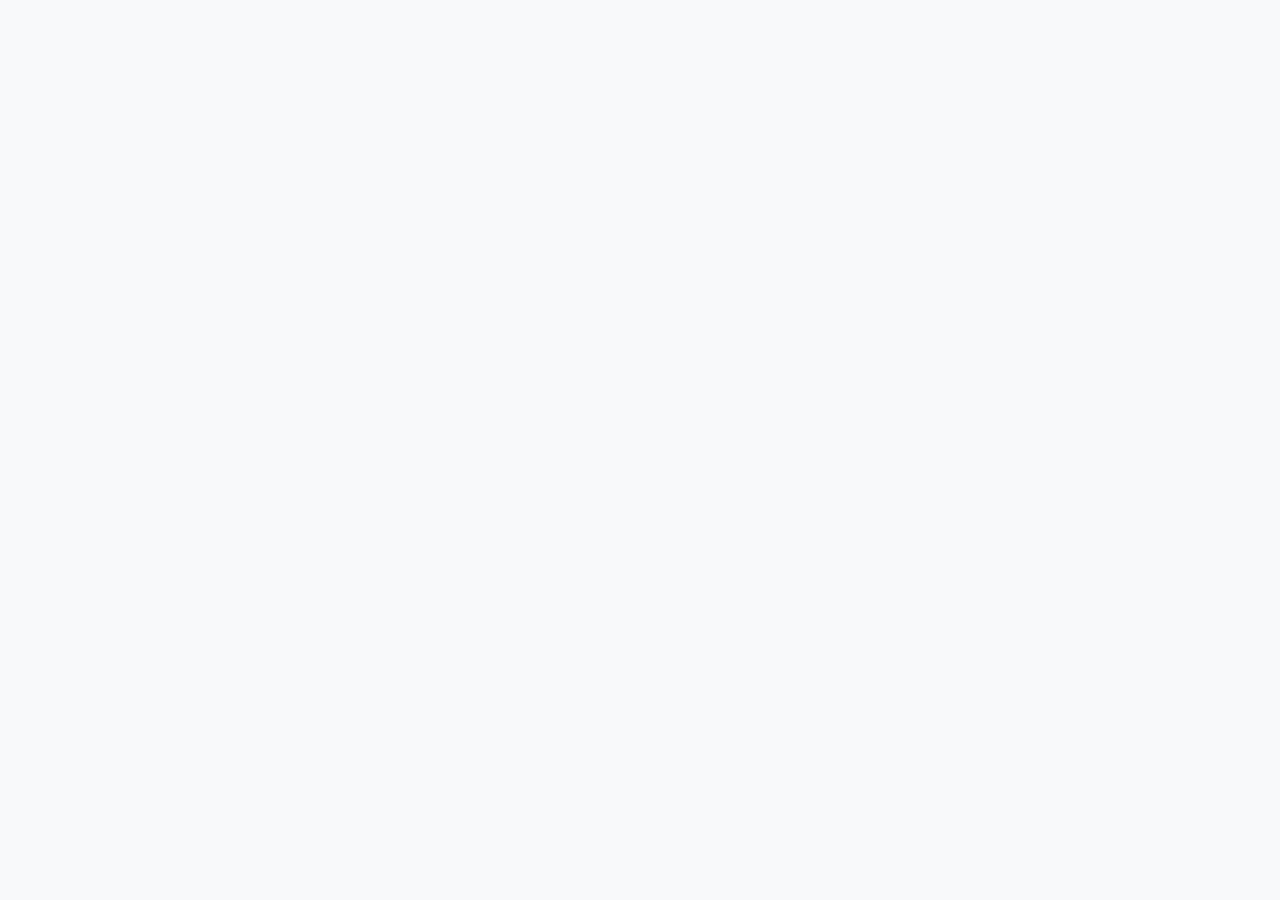
==== website/static/html/index.html @ 75042510 "初步尝试添加前端，稍后继续调试" ====
<!DOCTYPE html>
<html lang="zh-CN">
<head>
    <meta charset="UTF-8">
    <meta name="viewport" content="width=device-width, initial-scale=1.0">
    <title>聊天应用</title>
    <link rel="stylesheet" href="../css/style.css">
</head>
<body>
    <div id="app">
        <!-- 登录/注册页面 -->
        <div id="auth-page" class="page hidden">
            <div class="auth-container">
                <div class="auth-card">
                    <h1>聊天应用</h1>
                    
                    <!-- 登录表单 -->
                    <form id="login-form" class="auth-form active">
                        <h2>登录</h2>
                        <div class="form-group">
                            <label>用户名</label>
                            <input type="text" id="login-name" placeholder="输入用户名" required>
                        </div>
                        <div class="form-group">
                            <label>密码</label>
                            <input type="password" id="login-password" placeholder="输入密码" required>
                        </div>
                        <div class="form-group checkbox">
                            <input type="checkbox" id="login-remember">
                            <label for="login-remember">记住我</label>
                        </div>
                        <button type="submit" class="btn btn-primary">登录</button>
                        <p class="form-switch">没有账号？<a href="#" onclick="switchAuthForm(event)">去注册</a></p>
                    </form>
                    
                    <!-- 注册表单 -->
                    <form id="signup-form" class="auth-form">
                        <h2>注册</h2>
                        <div class="form-group">
                            <label>用户名</label>
                            <input type="text" id="signup-name" placeholder="输入用户名" required>
                        </div>
                        <div class="form-group">
                            <label>邮箱</label>
                            <input type="email" id="signup-email" placeholder="输入邮箱" required>
                        </div>
                        <div class="form-group">
                            <label>密码</label>
                            <input type="password" id="signup-password" placeholder="输入密码" required>
                        </div>
                        <div class="form-group">
                            <label>头像（可选）</label>
                            <input type="file" id="signup-image" accept="image/*">
                            <small>支持 jpg、png 等常见格式</small>
                        </div>
                        <div id="signup-error" class="error-message"></div>
                        <button type="submit" class="btn btn-primary">注册</button>
                        <p class="form-switch">已有账号？<a href="#" onclick="switchAuthForm(event)">去登录</a></p>
                    </form>
                    
                    <div id="auth-error" class="error-message"></div>
                </div>
            </div>
        </div>

        <!-- 主聊天页面 -->
        <div id="main-page" class="page hidden">
            <div class="main-container">
                <!-- 左侧栏：用户信息 + 好友列表 -->
                <div class="sidebar">
                    <!-- 用户信息栏 -->
                    <div class="user-info">
                        <img id="user-avatar" src="" alt="头像" class="avatar">
                        <div class="user-details">
                            <div id="user-name" class="username"></div>
                            <div id="user-email" class="email"></div>
                        </div>
                        <button id="logout-btn" class="btn-logout" title="登出">⏻</button>
                    </div>

                    <!-- 搜索框 -->
                    <div class="search-box">
                        <input 
                            type="text" 
                            id="search-input" 
                            placeholder="搜索用户..."
                            class="search-input"
                        >
                    </div>

                    <!-- 标签切换 -->
                    <div class="tabs">
                        <button class="tab-btn active" data-tab="friends">好友</button>
                        <button class="tab-btn" data-tab="requests">
                            申请
                            <span id="request-badge" class="badge hidden">0</span>
                        </button>
                        <button class="tab-btn" data-tab="search">搜索</button>
                    </div>

                    <!-- 好友列表 -->
                    <div id="friends-tab" class="tab-content active">
                        <div id="friends-list" class="friends-list">
                            <div class="empty-state">暂无好友</div>
                        </div>
                    </div>

                    <!-- 待审核申请 -->
                    <div id="requests-tab" class="tab-content">
                        <div id="requests-list" class="requests-list">
                            <div class="empty-state">暂无待审核申请</div>
                        </div>
                    </div>

                    <!-- 搜索结果 -->
                    <div id="search-tab" class="tab-content">
                        <div id="search-results" class="search-results">
                            <div class="empty-state">输入用户名搜索</div>
                        </div>
                    </div>
                </div>

                <!-- 右侧：聊天区 -->
                <div class="chat-area">
                    <!-- 聊天头部 -->
                    <div id="chat-header" class="chat-header hidden">
                        <div class="chat-header-info">
                            <img id="chat-friend-avatar" src="" alt="头像" class="avatar-small">
                            <div>
                                <div id="chat-friend-name" class="chat-friend-name"></div>
                                <div id="chat-status" class="chat-status">离线</div>
                            </div>
                        </div>
                        <button id="delete-friend-btn" class="btn btn-danger btn-small">删除好友</button>
                    </div>

                    <!-- 消息列表 -->
                    <div id="messages-container" class="messages-container">
                        <div class="empty-state">选择好友开始聊天</div>
                    </div>

                    <!-- 输入区 -->
                    <div id="input-area" class="input-area hidden">
                        <div class="input-toolbar">
                            <button id="image-btn" class="btn-icon" title="发送图片">
                                <span>🖼️</span>
                            </button>
                            <input type="file" id="image-input" accept="image/*" style="display: none;">
                        </div>
                        <div class="input-group">
                            <textarea 
                                id="message-input" 
                                class="message-input" 
                                placeholder="输入消息... (Enter 发送, Shift+Enter 换行)"
                                rows="3"
                            ></textarea>
                            <button id="send-btn" class="btn btn-primary">发送</button>
                        </div>
                        <div id="upload-progress" class="upload-progress hidden">
                            <div class="progress-bar">
                                <div class="progress-fill"></div>
                            </div>
                            <span>上传中...</span>
                        </div>
                    </div>
                </div>
            </div>
        </div>

        <!-- 全局加载指示器 -->
        <div id="loading-indicator" class="loading-indicator hidden">
            <div class="spinner"></div>
        </div>

        <!-- 全局错误提示 -->
        <div id="error-toast" class="error-toast hidden"></div>
    </div>

    <!-- 引入依赖 -->
    <script src="https://cdn.socket.io/4.5.4/socket.io.js"></script>
    
    <!-- 引入应用脚本 -->
    <script src="../js/state.js"></script>
    <script src="../js/api.js"></script>
    <script src="../js/socket.js"></script>
    <script src="../js/auth.js"></script>
    <script src="../js/friends.js"></script>
    <script src="../js/chat.js"></script>
    <script src="../js/main.js"></script>
</body>
</html>
---- website/static/css/style.css ----
/* ==================== 全局样式 ==================== */
* {
    margin: 0;
    padding: 0;
    box-sizing: border-box;
}

:root {
    --primary-color: #007bff;
    --primary-hover: #0056b3;
    --danger-color: #dc3545;
    --success-color: #28a745;
    --bg-light: #f8f9fa;
    --bg-white: #ffffff;
    --border-color: #dee2e6;
    --text-dark: #212529;
    --text-muted: #6c757d;
    --shadow-sm: 0 1px 3px rgba(0, 0, 0, 0.1);
    --shadow-md: 0 4px 12px rgba(0, 0, 0, 0.15);
}

body {
    font-family: -apple-system, BlinkMacSystemFont, 'Segoe UI', Roboto, 'Helvetica Neue', Arial, sans-serif;
    background-color: var(--bg-light);
    color: var(--text-dark);
    line-height: 1.5;
}

/* ==================== 通用组件 ==================== */
.btn {
    padding: 8px 16px;
    border: none;
    border-radius: 4px;
    cursor: pointer;
    font-size: 14px;
    font-weight: 500;
    transition: all 0.3s ease;
    display: inline-flex;
    align-items: center;
    gap: 8px;
}

.btn-primary {
    background-color: var(--primary-color);
    color: white;
}

.btn-primary:hover {
    background-color: var(--primary-hover);
}

.btn-danger {
    background-color: var(--danger-color);
    color: white;
}

.btn-danger:hover {
    background-color: #c82333;
}

.btn-small {
    padding: 4px 8px;
    font-size: 12px;
}

.btn-icon {
    background: none;
    border: none;
    cursor: pointer;
    font-size: 20px;
    padding: 4px 8px;
    border-radius: 4px;
    transition: background-color 0.2s;
}

.btn-icon:hover {
    background-color: var(--bg-light);
}

.btn-logout {
    background: none;
    border: none;
    font-size: 18px;
    cursor: pointer;
    padding: 4px 8px;
    border-radius: 4px;
    transition: background-color 0.2s;
}

.btn-logout:hover {
    background-color: #ffe6e6;
}

.error-message {
    color: var(--danger-color);
    font-size: 12px;
    margin-top: 4px;
}

.empty-state {
    text-align: center;
    color: var(--text-muted);
    padding: 40px 20px;
    font-size: 14px;
}

.badge {
    display: inline-block;
    background-color: var(--danger-color);
    color: white;
    border-radius: 12px;
    padding: 2px 6px;
    font-size: 12px;
    min-width: 20px;
    text-align: center;
}

.badge.hidden {
    display: none;
}

.hidden {
    display: none !important;
}

/* ==================== 认证��面 ==================== */
.page {
    display: block;
}

.page.hidden {
    display: none;
}

.auth-container {
    min-height: 100vh;
    display: flex;
    justify-content: center;
    align-items: center;
    background: linear-gradient(135deg, #667eea 0%, #764ba2 100%);
    padding: 20px;
}

.auth-card {
    background: white;
    border-radius: 8px;
    box-shadow: var(--shadow-md);
    width: 100%;
    max-width: 400px;
    padding: 40px;
}

.auth-card h1 {
    text-align: center;
    margin-bottom: 30px;
    color: var(--primary-color);
    font-size: 28px;
}

.auth-form {
    display: none;
}

.auth-form.active {
    display: block;
}

.auth-form h2 {
    font-size: 20px;
    margin-bottom: 20px;
    color: var(--text-dark);
}

.form-group {
    margin-bottom: 16px;
}

.form-group label {
    display: block;
    margin-bottom: 6px;
    font-size: 14px;
    font-weight: 500;
    color: var(--text-dark);
}

.form-group input[type="text"],
.form-group input[type="email"],
.form-group input[type="password"],
.form-group input[type="file"] {
    width: 100%;
    padding: 10px 12px;
    border: 1px solid var(--border-color);
    border-radius: 4px;
    font-size: 14px;
    transition: border-color 0.2s;
}

.form-group input[type="text"]:focus,
.form-group input[type="email"]:focus,
.form-group input[type="password"]:focus {
    outline: none;
    border-color: var(--primary-color);
    box-shadow: 0 0 0 3px rgba(0, 123, 255, 0.25);
}

.form-group.checkbox {
    display: flex;
    align-items: center;
    margin-bottom: 20px;
}

.form-group.checkbox input {
    width: auto;
    margin-right: 8px;
    cursor: pointer;
}

.form-group.checkbox label {
    margin: 0;
    cursor: pointer;
}

.form-group small {
    display: block;
    color: var(--text-muted);
    font-size: 12px;
    margin-top: 4px;
}

.auth-form .btn {
    width: 100%;
    justify-content: center;
    padding: 10px;
    font-size: 16px;
    margin-bottom: 16px;
}

.form-switch {
    text-align: center;
    font-size: 14px;
    color: var(--text-muted);
}

.form-switch a {
    color: var(--primary-color);
    text-decoration: none;
    cursor: pointer;
}

.form-switch a:hover {
    text-decoration: underline;
}

#auth-error {
    margin-top: 16px;
    padding: 12px;
    background-color: #f8d7da;
    border: 1px solid #f5c6cb;
    border-radius: 4px;
    color: #721c24;
}

/* ==================== 主页面布局 ==================== */
.main-container {
    display: flex;
    height: 100vh;
    background-color: var(--bg-light);
}

.sidebar {
    width: 300px;
    background-color: var(--bg-white);
    border-right: 1px solid var(--border-color);
    display: flex;
    flex-direction: column;
    box-shadow: var(--shadow-sm);
}

.user-info {
    padding: 16px;
    border-bottom: 1px solid var(--border-color);
    display: flex;
    align-items: center;
    gap: 12px;
}

.user-info .avatar {
    width: 48px;
    height: 48px;
    border-radius: 50%;
    object-fit: cover;
    background-color: var(--bg-light);
}

.user-details {
    flex: 1;
    min-width: 0;
}

.username {
    font-weight: 600;
    color: var(--text-dark);
    font-size: 14px;
    white-space: nowrap;
    overflow: hidden;
    text-overflow: ellipsis;
}

.email {
    font-size: 12px;
    color: var(--text-muted);
    white-space: nowrap;
    overflow: hidden;
    text-overflow: ellipsis;
}

.search-box {
    padding: 12px 16px;
    border-bottom: 1px solid var(--border-color);
}

.search-input {
    width: 100%;
    padding: 8px 12px;
    border: 1px solid var(--border-color);
    border-radius: 4px;
    font-size: 14px;
}

.search-input:focus {
    outline: none;
    border-color: var(--primary-color);
}

.tabs {
    display: flex;
    border-bottom: 1px solid var(--border-color);
    padding: 0 8px;
}

.tab-btn {
    flex: 1;
    padding: 12px 8px;
    border: none;
    background: none;
    cursor: pointer;
    font-size: 13px;
    font-weight: 500;
    color: var(--text-muted);
    border-bottom: 2px solid transparent;
    transition: all 0.2s;
    position: relative;
}

.tab-btn:hover {
    color: var(--text-dark);
}

.tab-btn.active {
    color: var(--primary-color);
    border-bottom-color: var(--primary-color);
}

.tab-content {
    display: none;
    flex: 1;
    overflow-y: auto;
}

.tab-content.active {
    display: flex;
    flex-direction: column;
}

/* ==================== 好友列表 ==================== */
.friends-list,
.requests-list,
.search-results {
    overflow-y: auto;
}

.friend-item,
.request-item,
.search-result-item {
    padding: 12px 16px;
    border-bottom: 1px solid var(--border-color);
    display: flex;
    align-items: center;
    gap: 12px;
    cursor: pointer;
    transition: background-color 0.2s;
}

.friend-item:hover,
.search-result-item:hover {
    background-color: var(--bg-light);
}

.friend-item.active {
    background-color: #e7f3ff;
    border-left: 3px solid var(--primary-color);
}

.friend-item img,
.request-item img,
.search-result-item img {
    width: 40px;
    height: 40px;
    border-radius: 50%;
    object-fit: cover;
    background-color: var(--bg-light);
}

.friend-info,
.request-info,
.search-result-info {
    flex: 1;
    min-width: 0;
}

.friend-name,
.request-name,
.search-result-name {
    font-size: 14px;
    font-weight: 500;
    color: var(--text-dark);
    white-space: nowrap;
    overflow: hidden;
    text-overflow: ellipsis;
}

.friend-time {
    font-size: 12px;
    color: var(--text-muted);
    margin-top: 2px;
}

.request-item {
    cursor: default;
    background-color: var(--bg-light);
}

.request-item:hover {
    background-color: var(--bg-light);
}

.request-actions {
    display: flex;
    gap: 8px;
}

.request-actions button {
    padding: 4px 8px;
    font-size: 12px;
}

.friend-actions {
    display: flex;
    gap: 4px;
}

.btn-add-friend {
    padding: 4px 8px;
    font-size: 12px;
    background-color: var(--success-color);
    color: white;
    border: none;
    border-radius: 4px;
    cursor: pointer;
}

.btn-add-friend:hover {
    background-color: #218838;
}

.btn-pending {
    padding: 4px 8px;
    font-size: 12px;
    background-color: var(--text-muted);
    color: white;
    border: none;
    border-radius: 4px;
    cursor: default;
}

/* ==================== 聊天区域 ==================== */
.chat-area {
    flex: 1;
    display: flex;
    flex-direction: column;
    background-color: var(--bg-white);
}

.chat-header {
    padding: 16px;
    border-bottom: 1px solid var(--border-color);
    display: flex;
    align-items: center;
    justify-content: space-between;
    background-color: var(--bg-white);
}

.chat-header.hidden {
    display: none;
}

.chat-header-info {
    display: flex;
    align-items: center;
    gap: 12px;
}

.avatar-small {
    width: 40px;
    height: 40px;
    border-radius: 50%;
    object-fit: cover;
    background-color: var(--bg-light);
}

.chat-friend-name {
    font-size: 16px;
    font-weight: 600;
    color: var(--text-dark);
}

.chat-status {
    font-size: 12px;
    color: var(--text-muted);
    margin-top: 2px;
}

.messages-container {
    flex: 1;
    overflow-y: auto;
    padding: 16px;
    display: flex;
    flex-direction: column;
    gap: 12px;
}

.messages-container.empty {
    justify-content: center;
    align-items: center;
}

.message {
    display: flex;
    gap: 8px;
    animation: slideIn 0.3s ease;
}

@keyframes slideIn {
    from {
        opacity: 0;
        transform: translateY(10px);
    }
    to {
        opacity: 1;
        transform: translateY(0);
    }
}

.message.own {
    justify-content: flex-end;
}

.message-avatar {
    width: 32px;
    height: 32px;
    border-radius: 50%;
    object-fit: cover;
    background-color: var(--bg-light);
    flex-shrink: 0;
}

.message.own .message-avatar {
    order: 2;
}

.message-bubble {
    max-width: 60%;
    padding: 12px;
    border-radius: 8px;
    word-break: break-word;
    font-size: 14px;
}

.message.own .message-bubble {
    background-color: var(--primary-color);
    color: white;
    border-bottom-right-radius: 2px;
}

.message:not(.own) .message-bubble {
    background-color: var(--bg-light);
    color: var(--text-dark);
    border-bottom-left-radius: 2px;
}

.message-image {
    max-width: 100%;
    max-height: 300px;
    border-radius: 8px;
    cursor: pointer;
}

.message-time {
    font-size: 11px;
    color: var(--text-muted);
    margin-top: 4px;
    text-align: right;
}

.message.own .message-time {
    text-align: right;
}

.message:not(.own) .message-time {
    text-align: left;
}

.input-area {
    padding: 16px;
    border-top: 1px solid var(--border-color);
    background-color: var(--bg-white);
}

.input-area.hidden {
    display: none;
}

.input-toolbar {
    display: flex;
    gap: 8px;
    margin-bottom: 8px;
}

.input-group {
    display: flex;
    gap: 8px;
}

.message-input {
    flex: 1;
    padding: 10px 12px;
    border: 1px solid var(--border-color);
    border-radius: 4px;
    font-size: 14px;
    font-family: inherit;
    resize: vertical;
    min-height: 36px;
    max-height: 120px;
}

.message-input:focus {
    outline: none;
    border-color: var(--primary-color);
    box-shadow: 0 0 0 3px rgba(0, 123, 255, 0.25);
}

.upload-progress {
    display: flex;
    align-items: center;
    gap: 12px;
    font-size: 12px;
    color: var(--text-muted);
    margin-top: 8px;
}

.upload-progress.hidden {
    display: none;
}

.progress-bar {
    flex: 1;
    height: 4px;
    background-color: var(--border-color);
    border-radius: 2px;
    overflow: hidden;
}

.progress-fill {
    height: 100%;
    background-color: var(--primary-color);
    width: 0%;
    transition: width 0.3s;
}

/* ==================== 加载和提示 ==================== */
.loading-indicator {
    position: fixed;
    top: 0;
    left: 0;
    right: 0;
    bottom: 0;
    background-color: rgba(0, 0, 0, 0.3);
    display: flex;
    justify-content: center;
    align-items: center;
    z-index: 999;
}

.loading-indicator.hidden {
    display: none;
}

.spinner {
    width: 40px;
    height: 40px;
    border: 4px solid rgba(255, 255, 255, 0.3);
    border-top-color: white;
    border-radius: 50%;
    animation: spin 1s linear infinite;
}

@keyframes spin {
    to {
        transform: rotate(360deg);
    }
}

.error-toast {
    position: fixed;
    bottom: 20px;
    right: 20px;
    background-color: var(--danger-color);
    color: white;
    padding: 12px 20px;
    border-radius: 4px;
    box-shadow: var(--shadow-md);
    z-index: 1000;
    animation: slideUp 0.3s ease;
}

.error-toast.hidden {
    display: none;
}

@keyframes slideUp {
    from {
        transform: translateY(100%);
        opacity: 0;
    }
    to {
        transform: translateY(0);
        opacity: 1;
    }
}

/* ==================== 响应式设计 ==================== */
@media (max-width: 768px) {
    .main-container {
        flex-direction: column;
    }

    .sidebar {
        width: 100%;
        height: auto;
        max-height: 40%;
        border-right: none;
        border-bottom: 1px solid var(--border-color);
    }

    .chat-area {
        flex: 1;
    }

    .message-bubble {
        max-width: 85%;
    }

    .auth-card {
        max-width: 100%;
    }
}

@media (max-width: 480px) {
    .auth-card {
        padding: 24px;
    }

    .message-bubble {
        max-width: 100%;
    }

    .chat-header {
        padding: 12px;
    }

    .messages-container {
        padding: 12px;
        gap: 8px;
    }

    .input-area {
        padding: 12px;
    }
}
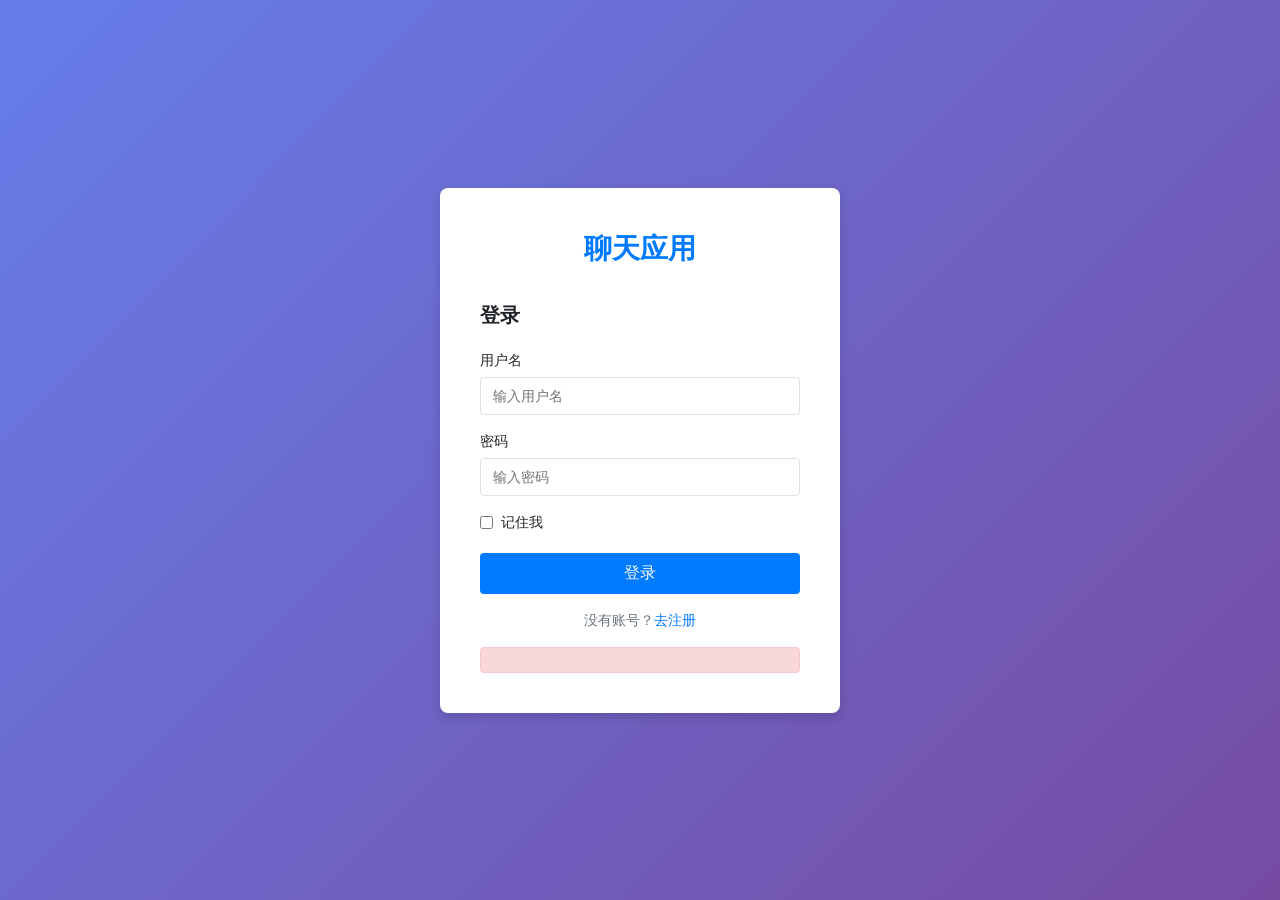
==== commit a15f3455: "先去pr一下前端" ====
--- a/website/static/html/index.html
+++ b/website/static/html/index.html
@@ -184,7 +184,7 @@
     <script src="../js/api.js"></script>
     <script src="../js/socket.js"></script>
     <script src="../js/auth.js"></script>
-    <script src="../js/friends.js"></script>
+    <script src="../js/friend.js"></script>
     <script src="../js/chat.js"></script>
     <script src="../js/main.js"></script>
 </body>
